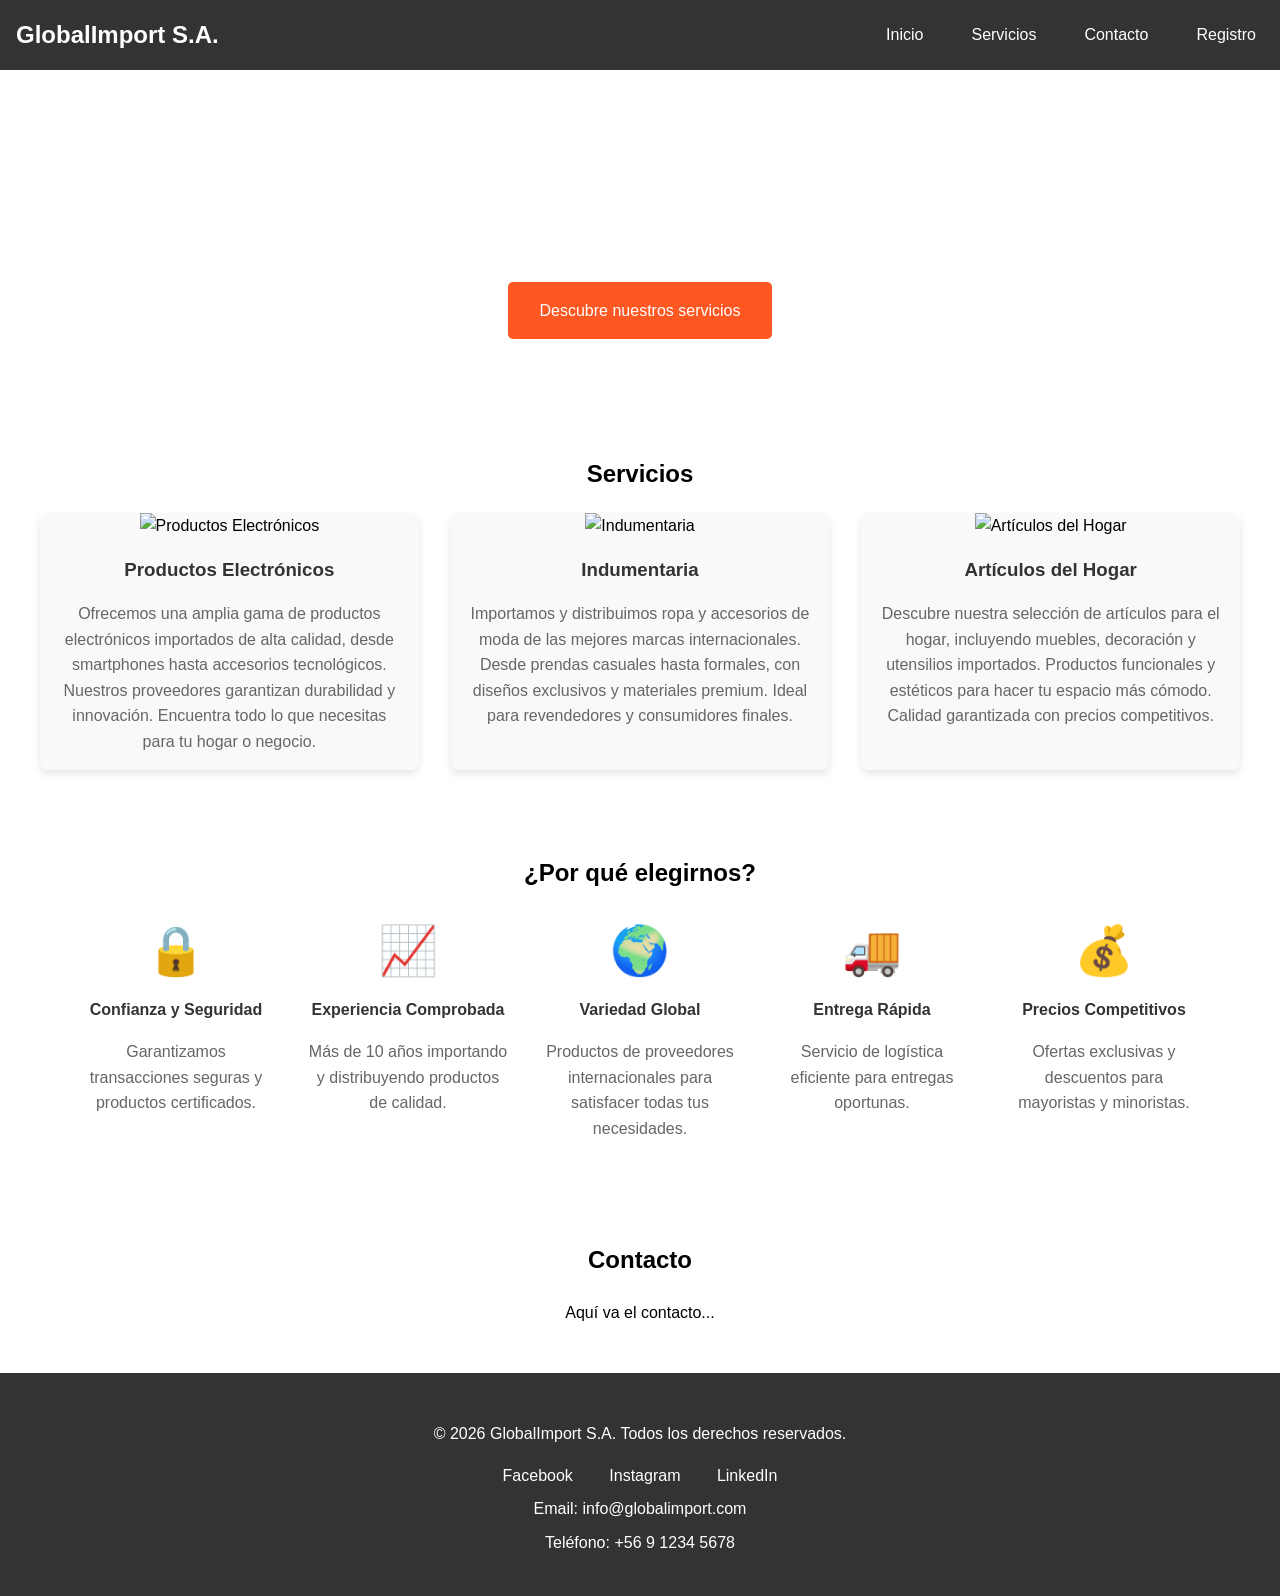
==== index.html @ a5e690cc "inicio del proyecto, se agregaron los documentos y se creo un home simple pero que contenga todo lo " ====
<!DOCTYPE html>
<html lang="es">
<head>
    <meta charset="UTF-8">
    <meta name="viewport" content="width=device-width, initial-scale=1.0">
    <title>GlobalImport S.A.</title>
    <link rel="stylesheet" href="style.css">
</head>
<body>
    <nav>
        <div class="navbar">
            <div class="brand">GlobalImport S.A.</div>
            <ul class="nav-links">
                <li><a href="#inicio">Inicio</a></li>
                <li><a href="#servicios">Servicios</a></li>
                <li><a href="#contacto">Contacto</a></li>
                <li><a href="registro.html">Registro</a></li>
            </ul>
            <div class="hamburger">
                <span></span>
                <span></span>
                <span></span>
            </div>
        </div>
    </nav>
    <header id="inicio">
        <div class="banner">
            <h1>GlobalImport S.A.</h1>
            <p>Tu socio en importaciones globales</p>
            <a href="#servicios" class="cta-button">Descubre nuestros servicios</a>
        </div>
    </header>
    <section id="servicios">
        <h2>Servicios</h2>
        <div class="servicios-grid">
            <div class="tarjeta">
                <img src="assets/images/electronica.jpg" alt="Productos Electrónicos">
                <h3>Productos Electrónicos</h3>
                <p>Ofrecemos una amplia gama de productos electrónicos importados de alta calidad, desde smartphones hasta accesorios tecnológicos. Nuestros proveedores garantizan durabilidad y innovación. Encuentra todo lo que necesitas para tu hogar o negocio.</p>
            </div>
            <div class="tarjeta">
                <img src="assets/images/indumentaria.jpg" alt="Indumentaria">
                <h3>Indumentaria</h3>
                <p>Importamos y distribuimos ropa y accesorios de moda de las mejores marcas internacionales. Desde prendas casuales hasta formales, con diseños exclusivos y materiales premium. Ideal para revendedores y consumidores finales.</p>
            </div>
            <div class="tarjeta">
                <img src="assets/images/hogar.jpg" alt="Artículos del Hogar">
                <h3>Artículos del Hogar</h3>
                <p>Descubre nuestra selección de artículos para el hogar, incluyendo muebles, decoración y utensilios importados. Productos funcionales y estéticos para hacer tu espacio más cómodo. Calidad garantizada con precios competitivos.</p>
            </div>
        </div>
    </section>
    <section id="por-que-elegirnos">
        <h2>¿Por qué elegirnos?</h2>
        <div class="puntos">
            <div class="punto">
                <span class="icono">🔒</span>
                <h4>Confianza y Seguridad</h4>
                <p>Garantizamos transacciones seguras y productos certificados.</p>
            </div>
            <div class="punto">
                <span class="icono">📈</span>
                <h4>Experiencia Comprobada</h4>
                <p>Más de 10 años importando y distribuyendo productos de calidad.</p>
            </div>
            <div class="punto">
                <span class="icono">🌍</span>
                <h4>Variedad Global</h4>
                <p>Productos de proveedores internacionales para satisfacer todas tus necesidades.</p>
            </div>
            <div class="punto">
                <span class="icono">🚚</span>
                <h4>Entrega Rápida</h4>
                <p>Servicio de logística eficiente para entregas oportunas.</p>
            </div>
            <div class="punto">
                <span class="icono">💰</span>
                <h4>Precios Competitivos</h4>
                <p>Ofertas exclusivas y descuentos para mayoristas y minoristas.</p>
            </div>
        </div>
    </section>
    <section id="contacto">
        <h2>Contacto</h2>
        <p>Aquí va el contacto...</p>
    </section>
    <footer>
        <div class="footer-content">
            <p>&copy; 2026 GlobalImport S.A. Todos los derechos reservados.</p>
            <div class="social-links">
                <a href="#" target="_blank">Facebook</a>
                <a href="#" target="_blank">Instagram</a>
                <a href="#" target="_blank">LinkedIn</a>
            </div>
            <div class="contact-info">
                <p>Email: info@globalimport.com</p>
                <p>Teléfono: +56 9 1234 5678</p>
            </div>
        </div>
    </footer>
    <script src="validaciones.js"></script>
</body>
</html>
---- style.css ----
/* Estilos generales */
body {
    font-family: Arial, sans-serif;
    margin: 0;
    padding: 0;
    line-height: 1.6;
}

/* Barra de navegación */
.navbar {
    display: flex;
    justify-content: space-between;
    align-items: center;
    background-color: #333;
    color: white;
    padding: 1rem;
}

.brand {
    font-size: 1.5rem;
    font-weight: bold;
}

.nav-links {
    list-style: none;
    display: flex;
    margin: 0;
    padding: 0;
}

.nav-links li {
    margin-left: 2rem;
}

.nav-links a {
    color: white;
    text-decoration: none;
    padding: 0.5rem;
    transition: background-color 0.3s;
}

.nav-links a:hover {
    background-color: #555;
}

.hamburger {
    display: none;
    flex-direction: column;
    cursor: pointer;
}

.hamburger span {
    width: 25px;
    height: 3px;
    background-color: white;
    margin: 3px 0;
}

/* Banner */
.banner {
    background: linear-gradient(to right, #4CAF50, #2196F3);
    color: white;
    text-align: center;
    padding: 4rem 2rem;
    background-image: url('assets/images/banner.jpg'); /* Asumiendo que hay una imagen */
    background-size: cover;
    background-position: center;
}

.banner h1 {
    margin: 0;
    font-size: 3rem;
}

.banner p {
    font-size: 1.5rem;
    margin: 1rem 0;
}

.cta-button {
    display: inline-block;
    background-color: #FF5722;
    color: white;
    padding: 1rem 2rem;
    text-decoration: none;
    border-radius: 5px;
    transition: background-color 0.3s;
}

.cta-button:hover {
    background-color: #E64A19;
}

/* Secciones */
section {
    padding: 2rem;
    text-align: center;
}

/* Responsive */
@media (max-width: 768px) {
    .nav-links {
        display: none;
        flex-direction: column;
        position: absolute;
        top: 60px;
        right: 0;
        background-color: #333;
        width: 100%;
        text-align: center;
    }

    .nav-links.active {
        display: flex;
    }

    .hamburger {
        display: flex;
    }
}

/* Servicios */
.servicios-grid {
    display: grid;
    grid-template-columns: repeat(auto-fit, minmax(300px, 1fr));
    gap: 2rem;
    max-width: 1200px;
    margin: 0 auto;
}

.tarjeta {
    background-color: #f9f9f9;
    border-radius: 8px;
    overflow: hidden;
    box-shadow: 0 4px 8px rgba(0,0,0,0.1);
    transition: transform 0.3s;
}

.tarjeta:hover {
    transform: translateY(-5px);
}

.tarjeta img {
    width: 100%;
    height: 200px;
    object-fit: cover;
}

.tarjeta h3 {
    margin: 1rem;
    color: #333;
}

.tarjeta p {
    margin: 0 1rem 1rem;
    color: #666;
}

/* ¿Por qué elegirnos? */
.puntos {
    display: flex;
    flex-wrap: wrap;
    justify-content: center;
    gap: 2rem;
    max-width: 1200px;
    margin: 0 auto;
}

.punto {
    text-align: center;
    max-width: 200px;
}

.icono {
    font-size: 3rem;
    margin-bottom: 1rem;
}

.punto h4 {
    margin: 0.5rem 0;
    color: #333;
}

.punto p {
    color: #666;
}

/* Footer */
footer {
    background-color: #333;
    color: white;
    padding: 2rem;
    text-align: center;
}

.footer-content {
    max-width: 1200px;
    margin: 0 auto;
}

.social-links a {
    color: white;
    text-decoration: none;
    margin: 0 1rem;
    transition: color 0.3s;
}

.social-links a:hover {
    color: #4CAF50;
}

.contact-info p {
    margin: 0.5rem 0;
}
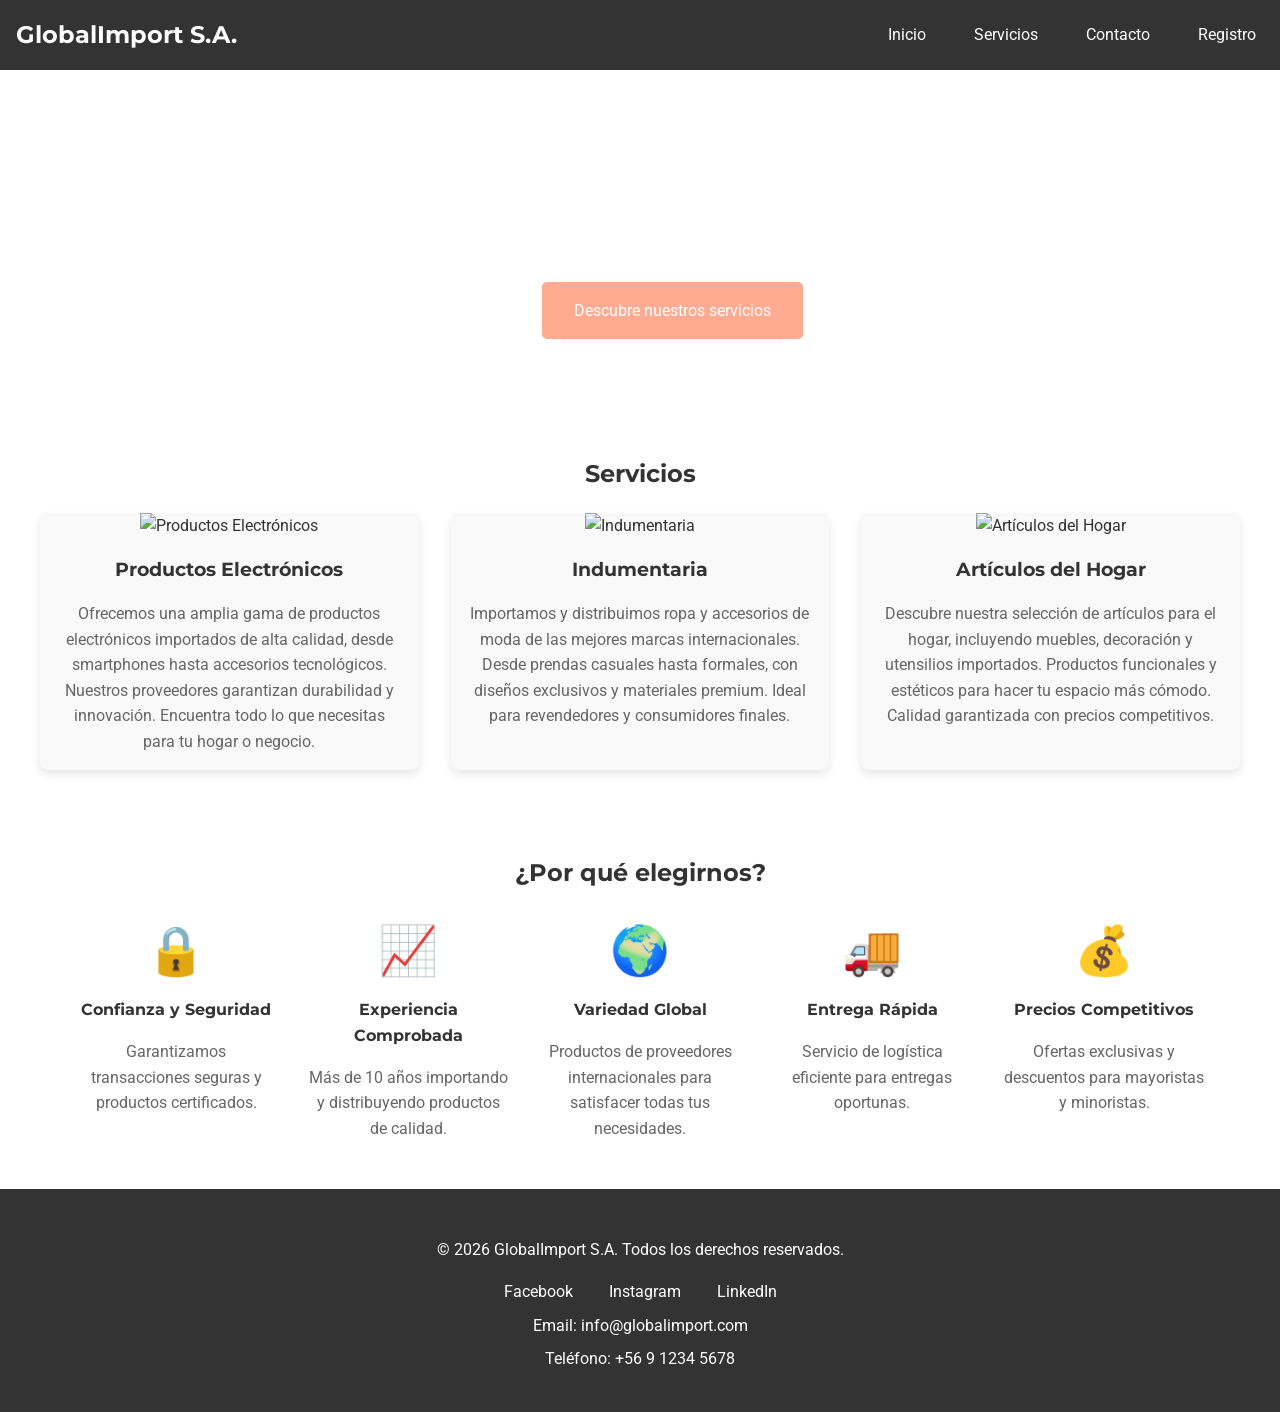
==== commit e35df524: "etapa 1 - se arreglo el tema del contacto, tembien se mejoró el diseño del sitio web" ====
--- a/index.html
+++ b/index.html
@@ -4,6 +4,7 @@
     <meta charset="UTF-8">
     <meta name="viewport" content="width=device-width, initial-scale=1.0">
     <title>GlobalImport S.A.</title>
+    <link href="https://fonts.googleapis.com/css2?family=Roboto:wght@400;700&family=Montserrat:wght@400;700&display=swap" rel="stylesheet">
     <link rel="stylesheet" href="style.css">
 </head>
 <body>
@@ -13,7 +14,7 @@
             <ul class="nav-links">
                 <li><a href="#inicio">Inicio</a></li>
                 <li><a href="#servicios">Servicios</a></li>
-                <li><a href="#contacto">Contacto</a></li>
+                <li><a href="#footer">Contacto</a></li>
                 <li><a href="registro.html">Registro</a></li>
             </ul>
             <div class="hamburger">
@@ -80,11 +81,7 @@
             </div>
         </div>
     </section>
-    <section id="contacto">
-        <h2>Contacto</h2>
-        <p>Aquí va el contacto...</p>
-    </section>
-    <footer>
+    <footer id="footer">
         <div class="footer-content">
             <p>&copy; 2026 GlobalImport S.A. Todos los derechos reservados.</p>
             <div class="social-links">
--- a/style.css
+++ b/style.css
@@ -1,9 +1,26 @@
 /* Estilos generales */
+:root {
+    /* Paleta Principal */
+    --primary-blue: #2196F3;
+    --primary-green: #4CAF50;
+    --dark-gray: #333;
+    --light-gray: #f9f9f9;
+    --white: #fff;
+    
+    /* Paleta Secundaria */
+    --light-blue: #E3F2FD;
+    --light-green: #E8F5E8;
+    
+    /* Paleta Acento */
+    --soft-orange: #FFAB91;
+}
+
 body {
-    font-family: Arial, sans-serif;
+    font-family: 'Roboto', sans-serif;
     margin: 0;
     padding: 0;
     line-height: 1.6;
+    color: var(--dark-gray);
 }
 
 /* Barra de navegación */
@@ -11,14 +28,15 @@
     display: flex;
     justify-content: space-between;
     align-items: center;
-    background-color: #333;
-    color: white;
+    background-color: var(--dark-gray);
+    color: var(--white);
     padding: 1rem;
 }
 
 .brand {
     font-size: 1.5rem;
     font-weight: bold;
+    font-family: 'Montserrat', sans-serif;
 }
 
 .nav-links {
@@ -33,14 +51,14 @@
 }
 
 .nav-links a {
-    color: white;
+    color: var(--white);
     text-decoration: none;
     padding: 0.5rem;
     transition: background-color 0.3s;
 }
 
 .nav-links a:hover {
-    background-color: #555;
+    background-color: var(--primary-blue);
 }
 
 .hamburger {
@@ -52,16 +70,18 @@
 .hamburger span {
     width: 25px;
     height: 3px;
-    background-color: white;
+    background-color: var(--white);
     margin: 3px 0;
 }
 
 /* Banner */
 .banner {
-    background: linear-gradient(to right, #4CAF50, #2196F3);
-    color: white;
+    background: linear-gradient(to right, var(--primary-green), var(--primary-blue));
+    color: var(--white);
     text-align: center;
     padding: 4rem 2rem;
+    width: 100vw;
+    margin-left: calc(-50vw + 50%);
     background-image: url('assets/images/banner.jpg'); /* Asumiendo que hay una imagen */
     background-size: cover;
     background-position: center;
@@ -70,17 +90,19 @@
 .banner h1 {
     margin: 0;
     font-size: 3rem;
+    font-family: 'Montserrat', sans-serif;
 }
 
 .banner p {
     font-size: 1.5rem;
     margin: 1rem 0;
+    font-family: 'Roboto', sans-serif;
 }
 
 .cta-button {
     display: inline-block;
-    background-color: #FF5722;
-    color: white;
+    background-color: var(--soft-orange);
+    color: var(--white);
     padding: 1rem 2rem;
     text-decoration: none;
     border-radius: 5px;
@@ -95,6 +117,11 @@
 section {
     padding: 2rem;
     text-align: center;
+}
+
+section h2 {
+    font-family: 'Montserrat', sans-serif;
+    color: var(--dark-gray);
 }
 
 /* Responsive */
@@ -129,7 +156,7 @@
 }
 
 .tarjeta {
-    background-color: #f9f9f9;
+    background-color: var(--light-gray);
     border-radius: 8px;
     overflow: hidden;
     box-shadow: 0 4px 8px rgba(0,0,0,0.1);
@@ -148,7 +175,8 @@
 
 .tarjeta h3 {
     margin: 1rem;
-    color: #333;
+    color: var(--dark-gray);
+    font-family: 'Montserrat', sans-serif;
 }
 
 .tarjeta p {
@@ -178,7 +206,8 @@
 
 .punto h4 {
     margin: 0.5rem 0;
-    color: #333;
+    color: var(--dark-gray);
+    font-family: 'Montserrat', sans-serif;
 }
 
 .punto p {
@@ -187,8 +216,8 @@
 
 /* Footer */
 footer {
-    background-color: #333;
-    color: white;
+    background-color: var(--dark-gray);
+    color: var(--white);
     padding: 2rem;
     text-align: center;
 }
@@ -199,14 +228,14 @@
 }
 
 .social-links a {
-    color: white;
+    color: var(--white);
     text-decoration: none;
     margin: 0 1rem;
     transition: color 0.3s;
 }
 
 .social-links a:hover {
-    color: #4CAF50;
+    color: var(--primary-green);
 }
 
 .contact-info p {
